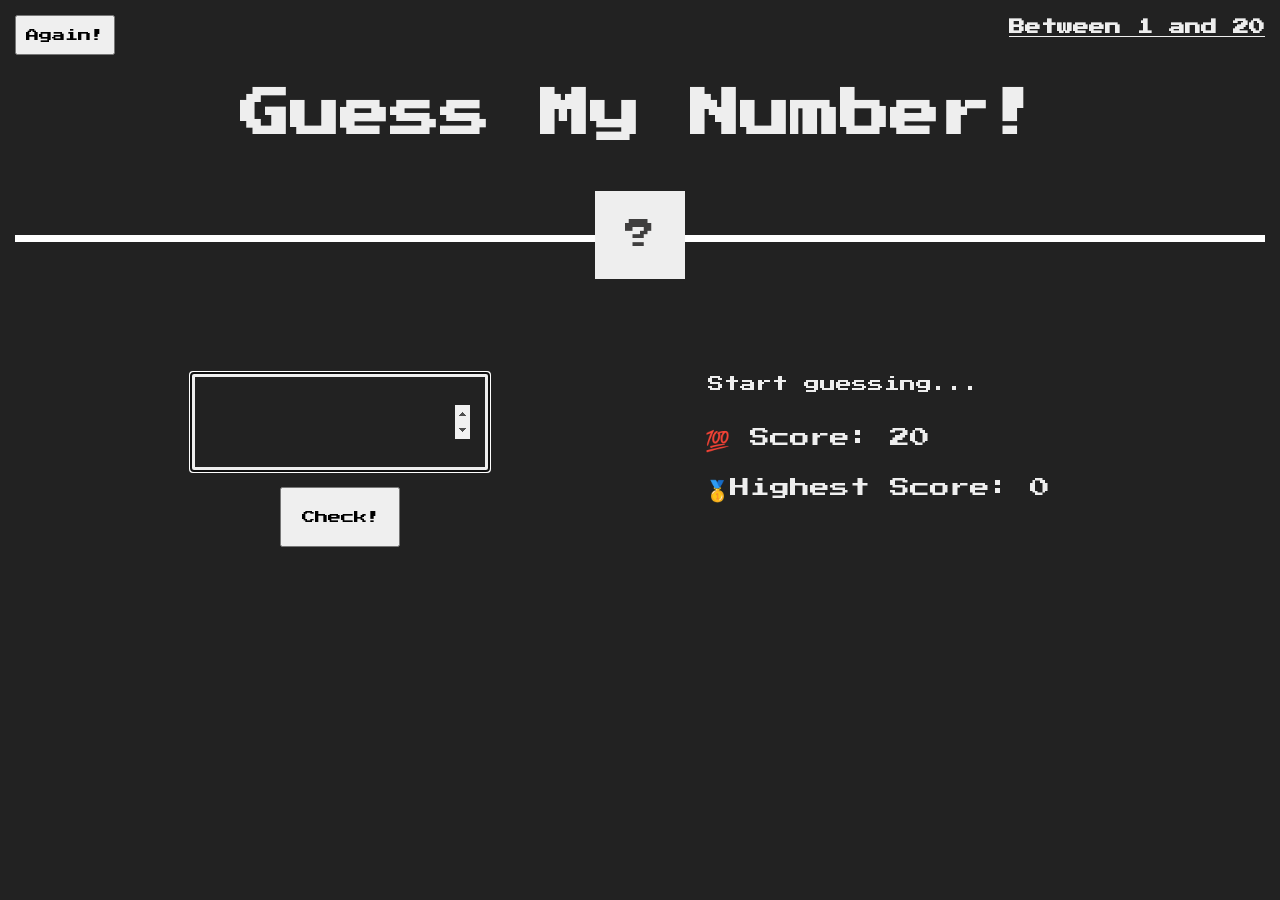
==== Guess-my-name/index.html @ 0f752510 "design html and css" ====
<!DOCTYPE html>
<html lang="en">
<head>
    <meta charset="UTF-8">
    <meta name="viewport" content="width=device-width, initial-scale=1.0">
    <meta name="author" content="mohamed">
    <meta name="description" content="This is a simple website for a simple blog">
    <link rel="stylesheet" href="style.css">
    <title>Guess My number</title>
    <link rel="icon" href="charade.png" type="image/x-icon">
</head>
<body>
    <div class="wrapper">
        <header>
            <button class="again">Again!</button>
            <p class="range">Between 1 and 20</p>
            <h1>Guess My Number!</h1>
            <div class="number">?</div>
        </header>
        <main>
                <div class="input">
                    <input type="number" id="guess" autofocus>
                    <button id="check">Check!</button>
                </div>
                <p class="message">Start guessing...</p>
                <p class="score">💯 <span> Score: <span>20</span></p>
                <p class="highscore">🥇<span>Highest Score: 0</span> </p>
        </main>
    <script src="script.js"></script>
    </div>
</body>

</html>
---- Guess-my-name/style.css ----
@import url('https://fonts.googleapis.com/css?family=Press+Start+2P&display=swap');
*{
    margin: 0;
    padding: 0;
    box-sizing: border-box;
}
body{
    font-family: 'Press Start 2P', cursive;
    background-color: #222;
    color: #eee;
    font-size: 16px;
    line-height: 1.6;
    margin: 0;
    padding: 0;
}
header{
    position: relative;
    margin: 15px 15px 30px 15px;
    border-bottom-color: white;
    border-bottom-width: 7px;
    border-bottom-style: solid;
}
.again{
    cursor: pointer;
    text-decoration: none;
    width: 100px;
    height: 40px;
    font-family: 'Press Start 2P', cursive;
}
.again:hover{
    background-color: #333;
    color: #fff;
}

.range{
    font-weight: bold;
    text-decoration:underline;
    position: absolute;
    right: 0;
    top: 0;
}
main{
    display: flex;
    justify-content: center;
    flex-direction: row;
    flex-wrap: wrap;
    position: relative;
}

h1{
    font-size: 50px;
    text-align: center;
    margin-top: 20px;
    margin-bottom:80px ;
}
.number{
    font-size: 30px;
    text-align: center;
    margin-top: 80px;
    position: absolute;
    bottom: 0;
    left: 50%;
    transform: translate(-50%, 50%);
    z-index: 1;
    text-align: center;
    background-color: #eee;
    color: rgb(63, 62, 62);
    padding: 20px 30px;

}
#guess{
    width: 300px;
    height: 100px;
    font-family: 'Press Start 2P', cursive;
    cursor: pointer;
    background-color: transparent;
    border: 5px solid #eee;
    margin: 15px;
    align-self: center;
    text-align: center;
    font-size: 35px;
    color: #eee;
    overflow: hidden;
    margin-top: 100px;
    padding: 15px;
}
.input{
    display: flex;
    flex-direction: column;
    justify-content: center;
    position: relative;
    left: -300px;
}
#check{
    width: 120px;
    height: 60px;
    align-self: center;
    font-family: 'Press Start 2P', cursive;
    cursor: pointer;
    padding: 20px;
}
#check:hover{
    background-color: #333;
    color: #fff;
}
.message{
    text-align: center;
    position: absolute;
    top:100px;
    right: 300px;
}
.score{
    font-size: 20px;
    text-align: center;
    position: absolute;
    right: 350px;
    top:150px;
}
.highscore{
    font-size: 20px;
    text-align: center;
    position: absolute;
    right: 230px;
    top:200px;
}
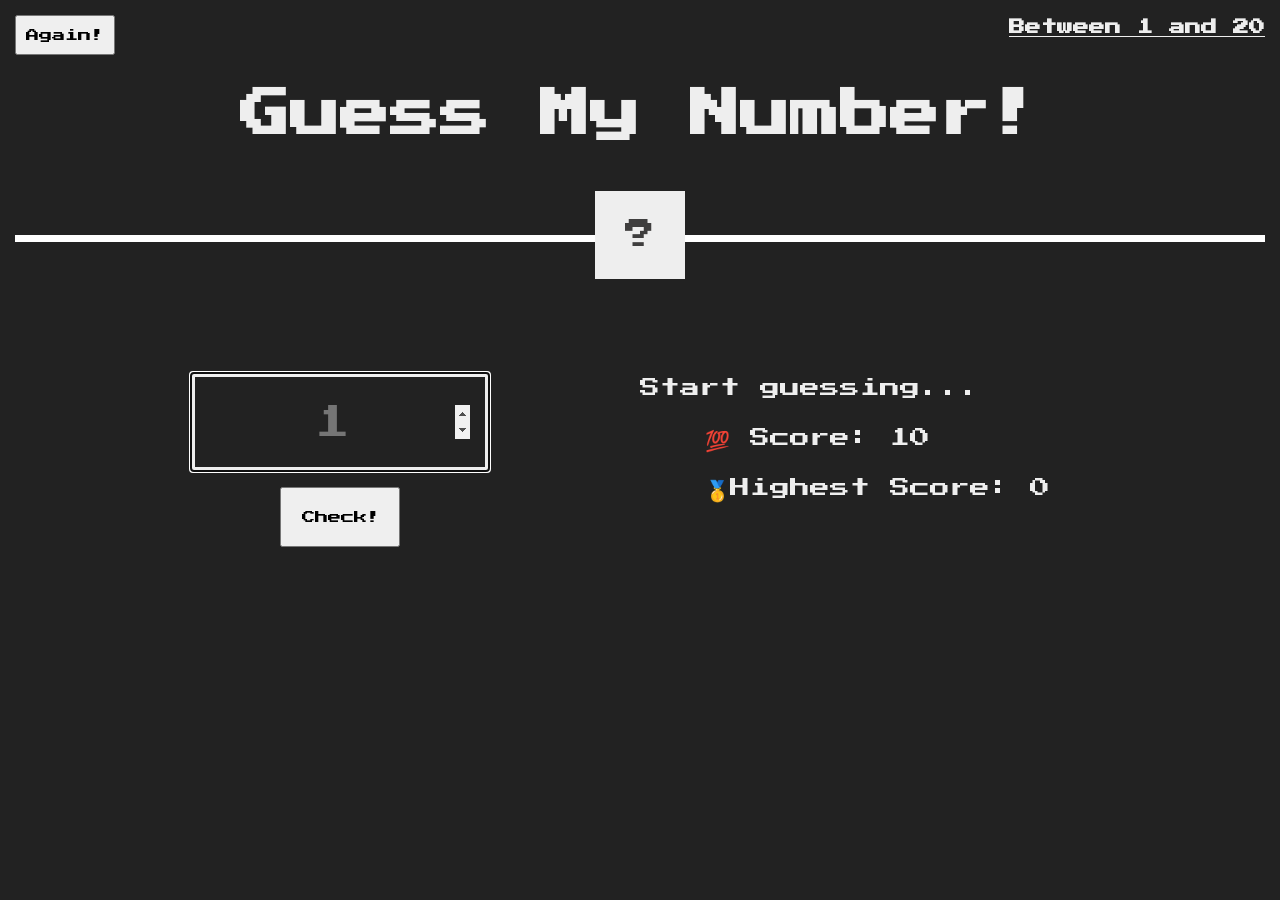
==== commit b955c657: "Finish the main logic of javascript" ====
--- a/Guess-my-name/index.html
+++ b/Guess-my-name/index.html
@@ -19,12 +19,12 @@
         </header>
         <main>
                 <div class="input">
-                    <input type="number" id="guess" autofocus>
+                    <input type="number" id="guess" autofocus placeholder="1">
                     <button id="check">Check!</button>
                 </div>
                 <p class="message">Start guessing...</p>
-                <p class="score">💯 <span> Score: <span>20</span></p>
-                <p class="highscore">🥇<span>Highest Score: 0</span> </p>
+                <p class="score">💯 <span class="spanscore"> Score: </span><span class="number1">20</span></p>
+                <p class="highscore">🥇<span class="spanhigh">Highest Score:</span> <span class="number2"> 0</span> </p>
         </main>
     <script src="script.js"></script>
     </div>
--- a/Guess-my-name/style.css
+++ b/Guess-my-name/style.css
@@ -108,6 +108,7 @@
     position: absolute;
     top:100px;
     right: 300px;
+    font-size: 20px;
 }
 .score{
     font-size: 20px;
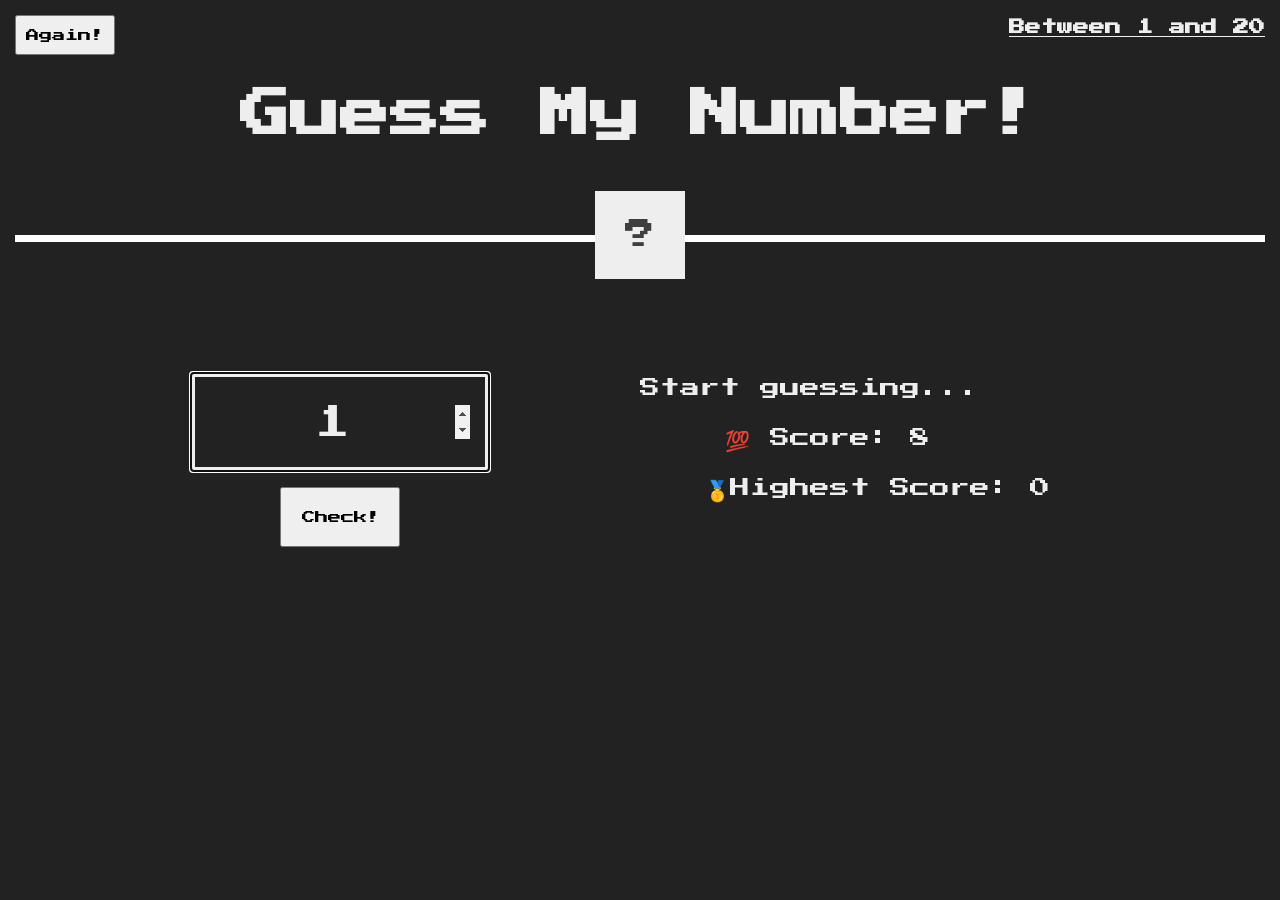
==== commit 70256849: "small mofification" ====
--- a/Guess-my-name/index.html
+++ b/Guess-my-name/index.html
@@ -19,7 +19,7 @@
         </header>
         <main>
                 <div class="input">
-                    <input type="number" id="guess" autofocus placeholder="1">
+                    <input type="number" id="guess" autofocus >
                     <button id="check">Check!</button>
                 </div>
                 <p class="message">Start guessing...</p>
